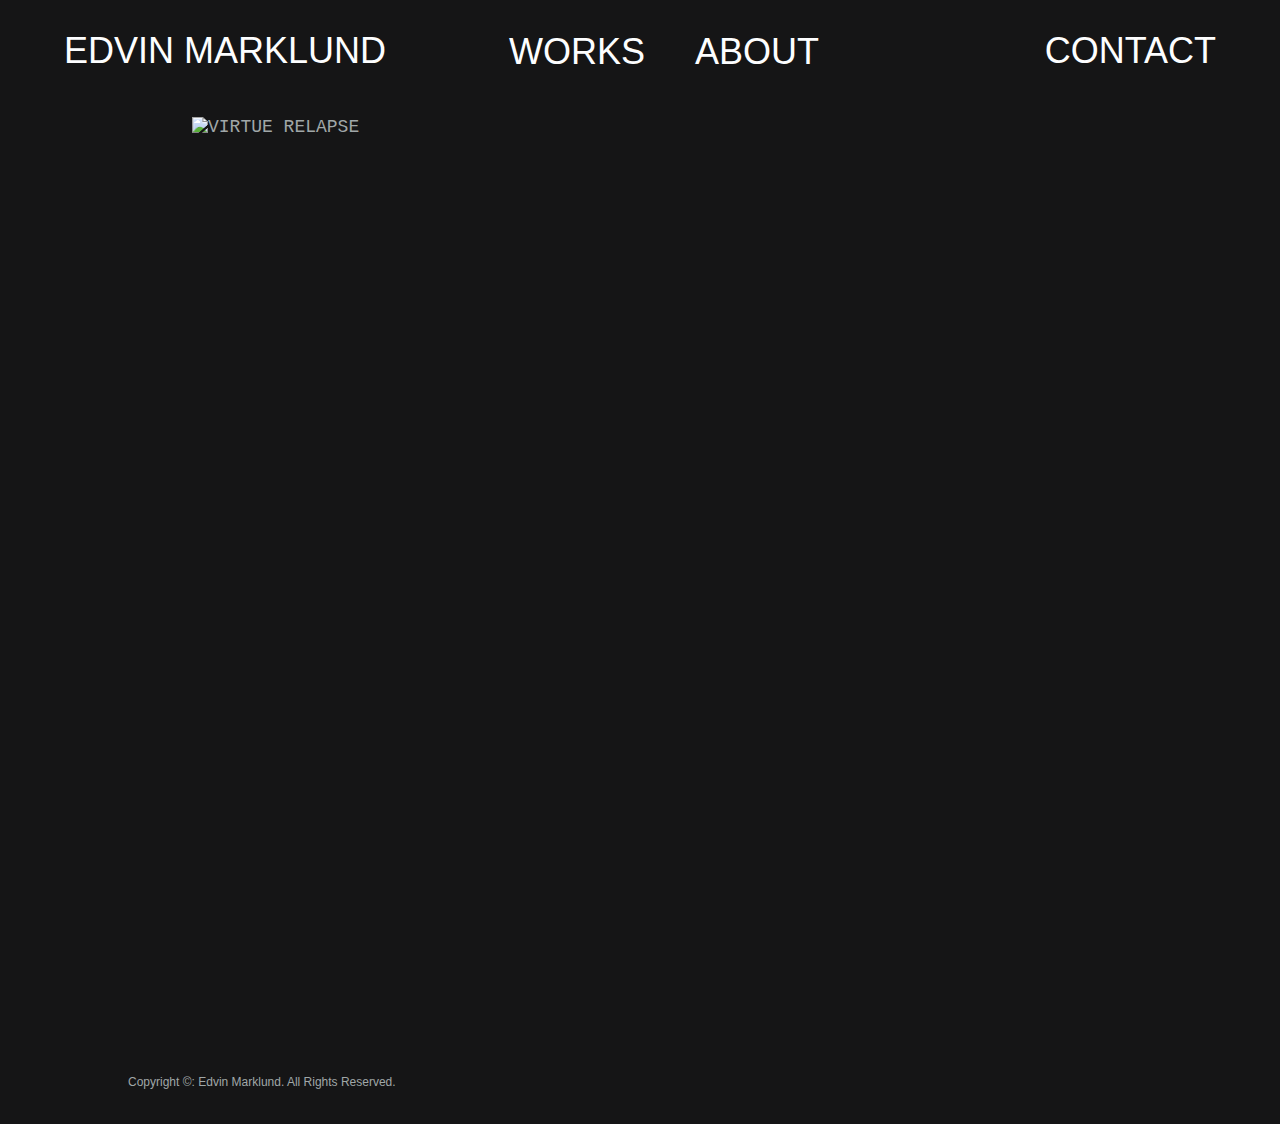
==== index.html @ 0095e6fc "Add files via upload" ====
<!DOCTYPE html>
    <html>
    <head>
    	<meta charset="utf-8">
    	<meta name="viewport" content="width=device-width, initial-scale=1">
    	<title>EDVIN MARKLUND</title>
    	<link rel="stylesheet" href="style.css">
    </head>

    <body>
    	<header>
    		<h1><a href="index.html">EDVIN MARKLUND</a></h1>
    		<nav>
    			<ul class="nav__links">
    				<li><a href="works.html">WORKS</li>
    				<li><a href="about.html">ABOUT</li>
				</ul>
			</nav>
			<h1><a href="contact.html">CONTACT</a></h1>
        </header>




        <div class="wrapper">
        	<img class="img-home" src="img/VRcomp.jpg" alt="VIRTUE RELAPSE">
        </div>

    </body>

    <div id="container1">
    	<div id="main1">
    		
    	</div>
    </div>

    <footer id="footer">
    	<br> Copyright &copy: Edvin Marklund. All Rights Reserved.
    </footer>
</html>
---- style.css ----
*{
  box-sizing: border-box;
  margin: 0;
  padding: 0;
  background-color: #151516
}

li, a {
  font-family: "Helvetica", sans-serif;
  font-weight: 500;
  font-size: 36px;
  color: #fdfeff;
  text-decoration: none;
}

body {
  font-family: monospace, sans-serif;
  font-size: 18px;
  color: #a0a7a8;
  text-decoration: none;
}

footer {
  font-family: Tahoma, sans-serif;
  font-size: 12px;
  color: #a0a7a8;
  text-decoration: none;
}













header {
  display: flex;
  justify-content: space-between;
  align-items: center;
  padding: 30px 5%;
}

a {
  transition: all 0.3s ease 0s;
}

a:hover {
  color: #a0a7a8
}

.nav__links {
  list-style: none;
}

.nav__links li {
  display: inline-block;
  padding: 0px 20px;
}

.nav__links li a {
  transition: all 0.3s ease 0s;
}

.nav__links li a:hover {
  color: #a0a7a8
}















p, footer {
  padding: 5% 10%;
}

#socials {
  transform: skew(15deg, 15deg);
  padding: 4% 10%;
  background: rgba(0,0,0,0.0);
  width: 300px;
  border: 3px solid #73AD21;
}

.img-home {
  display: block;
  margin-left: auto;
  margin-right: auto;
  margin-top: 1%;
  width: 70%;
}


















html, body {
  height: 100%;
}

#container1 {
  min-height: 100%;
}

#main1 {
  overflow: auto;
  padding-top: 40px;
  padding-bottom: 40px;
}

#footer {
  background-color: #151516;
  position: relative;
  height: 40px;
  margin-top: -40px;
  clear: both;

}
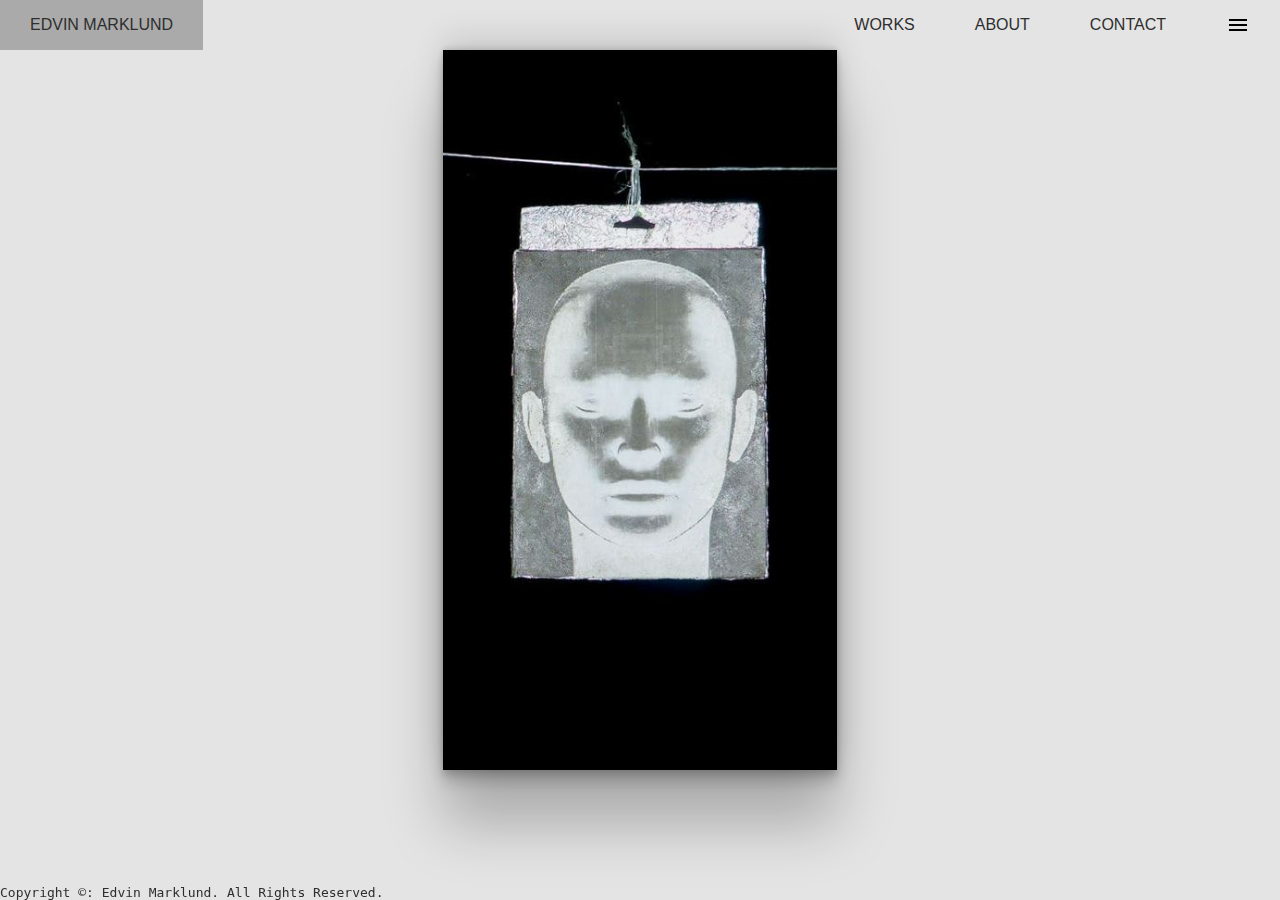
==== commit cc0591fb: "page v2 rebuild" ====
--- a/index.html
+++ b/index.html
@@ -1,40 +1,60 @@
 <!DOCTYPE html>
-    <html>
-    <head>
-    	<meta charset="utf-8">
-    	<meta name="viewport" content="width=device-width, initial-scale=1">
-    	<title>EDVIN MARKLUND</title>
-    	<link rel="stylesheet" href="style.css">
-    </head>
+<html lang="en">
+<head>
+    <meta charset="utf-8">
+    <meta name="viewport" content="width=device-width, initial-scale=1">
+    <title>EDVIN MARKLUND</title>
+    <link rel="stylesheet" href="style.css">
+</head>
+<body>
 
-    <body>
-    	<header>
-    		<h1><a href="index.html">EDVIN MARKLUND</a></h1>
-    		<nav>
-    			<ul class="nav__links">
-    				<li><a href="works.html">WORKS</li>
-    				<li><a href="about.html">ABOUT</li>
-				</ul>
-			</nav>
-			<h1><a href="contact.html">CONTACT</a></h1>
-        </header>
+    <nav>
+        <ul class="sidebar">
+            <li onclick=hideSidebar()><a href="index.html"><svg xmlns="http://www.w3.org/2000/svg" height="24" viewBox="0 -960 960 960" width="24"><path d="m256-200-56-56 224-224-224-224 56-56 224 224 224-224 56 56-224 224 224 224-56 56-224-224-224 224Z"/></svg></a></li>
+            <li><a href="works.html">WORKS</a></li>
+            <li><a href="about.html">ABOUT</a></li>
+            <li><a href="contact.html">CONTACT</a></li>
+        </ul>
+        <ul>
+            <li><a href="index.html">EDVIN MARKLUND</a></li>
+            <li class="hideOnMobile"><a href="works.html">WORKS</a></li>
+            <li class="hideOnMobile"><a href="about.html">ABOUT</a></li>
+            <li class="hideOnMobile"><a href="contact.html">CONTACT</a></li>
+            <li onclick=showSidebar()><a href="#"><svg xmlns="http://www.w3.org/2000/svg" height="24" viewBox="0 -960 960 960" width="24"><path d="M120-240v-80h720v80H120Zm0-200v-80h720v80H120Zm0-200v-80h720v80H120Z"/></svg></a></li>
+        </ul>
+    </nav>
+
+    <script>
+        function showSidebar(){
+            const sidebar = document.querySelector('.sidebar')
+            sidebar.style.display = 'flex'
+        }
+        function hideSidebar(){
+            const sidebar = document.querySelector('.sidebar')
+            sidebar.style.display = 'none' 
+        }       
+    </script>
 
 
 
 
-        <div class="wrapper">
-        	<img class="img-home" src="img/VRcomp.jpg" alt="VIRTUE RELAPSE">
-        </div>
 
-    </body>
 
-    <div id="container1">
-    	<div id="main1">
-    		
-    	</div>
+
+
+
+<img class="responsive" src="img/retCrop.jpg" alt="10">
+
+
+
+
+
+
+    
+</body>
+
+    <div class="footer">
+        <br><p style="text-align: left; font-family: monospace;">Copyright &copy: Edvin Marklund. All Rights Reserved.</p>
     </div>
 
-    <footer id="footer">
-    	<br> Copyright &copy: Edvin Marklund. All Rights Reserved.
-    </footer>
 </html>--- a/style.css
+++ b/style.css
@@ -1,74 +1,78 @@
 *{
-  box-sizing: border-box;
   margin: 0;
   padding: 0;
-  background-color: #151516
 }
 
-li, a {
-  font-family: "Helvetica", sans-serif;
-  font-weight: 500;
-  font-size: 36px;
-  color: #fdfeff;
-  text-decoration: none;
+*{
+  cursor: crosshair;
+}
+a:hover{
+  cursor: none;
 }
 
-body {
-  font-family: monospace, sans-serif;
-  font-size: 18px;
-  color: #a0a7a8;
+body{
+  min-height: 100vh;
+  background-color: #e4e4e4;
+  font-family: Helvetica, sans-serif;
+}
+nav{
+  background-color: #e4e4e4;
+}
+nav ul{
+  width: 100%;
+  list-style: none;
+  display: flex;
+  justify-content: flex-end;
+  align-items: center;
+}
+nav li{
+  height: 50px;
+}
+nav a{
+  height: 100%;
+  padding: 0 30px;
   text-decoration: none;
+  display: flex;
+  align-items: center;
+  color: #2e2e2e;
 }
-
-footer {
-  font-family: Tahoma, sans-serif;
-  font-size: 12px;
-  color: #a0a7a8;
-  text-decoration: none;
+nav a:hover{
+  background-color: #aaaaaa;
+  transition: 0.15s ease 0s;
 }
-
-
-
-
-
-
-
-
-
-
-
-
-
-header {
-  display: flex;
-  justify-content: space-between;
-  align-items: center;
-  padding: 30px 5%;
+nav li:first-child{
+  margin-right: auto;
 }
-
-a {
-  transition: all 0.3s ease 0s;
+.sidebar{
+  position: fixed;
+  top: 0;
+  right: 0;
+  height: 100vh;
+  width: 250px;
+  z-index: 999;
+  background-color: rgba(228, 228, 228, 0.6);
+  backdrop-filter: blur(10px);
+  box-shadow: -10px 0 10px rgba(0, 0, 0, 0.1);
+  display: none;
+  flex-direction: column;
+  align-items: flex-start;
+  justify-content: flex-start;
 }
-
-a:hover {
-  color: #a0a7a8
+.sidebarli{
+  width: 100%;
 }
-
-.nav__links {
-  list-style: none;
+.sidebar a{
+  width: 100%;
 }
-
-.nav__links li {
-  display: inline-block;
-  padding: 0px 20px;
+@media(max-width: 605px){
+  .hideOnMobile{
+    display: none;
+  }
 }
-
-.nav__links li a {
-  transition: all 0.3s ease 0s;
-}
-
-.nav__links li a:hover {
-  color: #a0a7a8
+@media(max-width: 430px){
+  .sidebar{
+    width: 100%;
+  }
 }
 
 
@@ -85,24 +89,21 @@
 
 
 
-p, footer {
-  padding: 5% 10%;
+p{
+  color: #2e2e2e;
 }
 
-#socials {
-  transform: skew(15deg, 15deg);
-  padding: 4% 10%;
-  background: rgba(0,0,0,0.0);
-  width: 300px;
-  border: 3px solid #73AD21;
+a{
+  text-decoration: none;
 }
-
-.img-home {
-  display: block;
-  margin-left: auto;
-  margin-right: auto;
-  margin-top: 1%;
-  width: 70%;
+.footer {
+   position: fixed;
+   left: 0;
+   bottom: 0;
+   width: 100%;
+   background-color: rgba(0, 0, 0, 0);
+   color: 2e2e2e;
+   text-align: center;
 }
 
 
@@ -118,29 +119,50 @@
 
 
 
+.responsive {
+  margin: auto;
+  display: block;
+  height: 80vh;
+  box-shadow: rgba(0, 0, 0, 0.25) 0px 54px 55px, rgba(0, 0, 0, 0.12) 0px -12px 30px, rgba(0, 0, 0, 0.12) 0px 4px 6px, rgba(0, 0, 0, 0.17) 0px 12px 13px, rgba(0, 0, 0, 0.09) 0px -3px 5px;
+}
 
 
 
 
-html, body {
-  height: 100%;
+#bio{
+  padding: 8% 8%;
+  margin: auto;
+  margin-top: 8%;
+  max-width: 500px;
+  border: 3px solid #aaaaaa;
 }
 
-#container1 {
-  min-height: 100%;
+#insta {
+  scale: 200%;
+  transform: rotate(deg);
+  width: 94px;
+  margin-left: 20%;
+  margin-top: 1%;
+  border: 2px solid #aaaaaa;
+  overflow: hidden;
+  box-shadow: rgba(0, 0, 0, 0.35) 0px 5px 15px;
+}
+#yutub {
+  scale: 150%;
+  transform: rotate(deg);
+  width: 77px;
+  margin-left: 50%;
+  margin-top: 6%;
+  border: 2px solid #aaaaaa;
+  overflow: hidden;
+  box-shadow: rgba(0, 0, 0, 0.35) 0px 5px 15px;
 }
 
-#main1 {
-  overflow: auto;
-  padding-top: 40px;
-  padding-bottom: 40px;
+#insta:hover{
+  background-color: #2e2e2e;
+  transition: 0.15s ease 0s;
 }
-
-#footer {
-  background-color: #151516;
-  position: relative;
-  height: 40px;
-  margin-top: -40px;
-  clear: both;
-
+#yutub:hover{
+  background-color: #2e2e2e;
+  transition: 0.15s ease 0s;
 }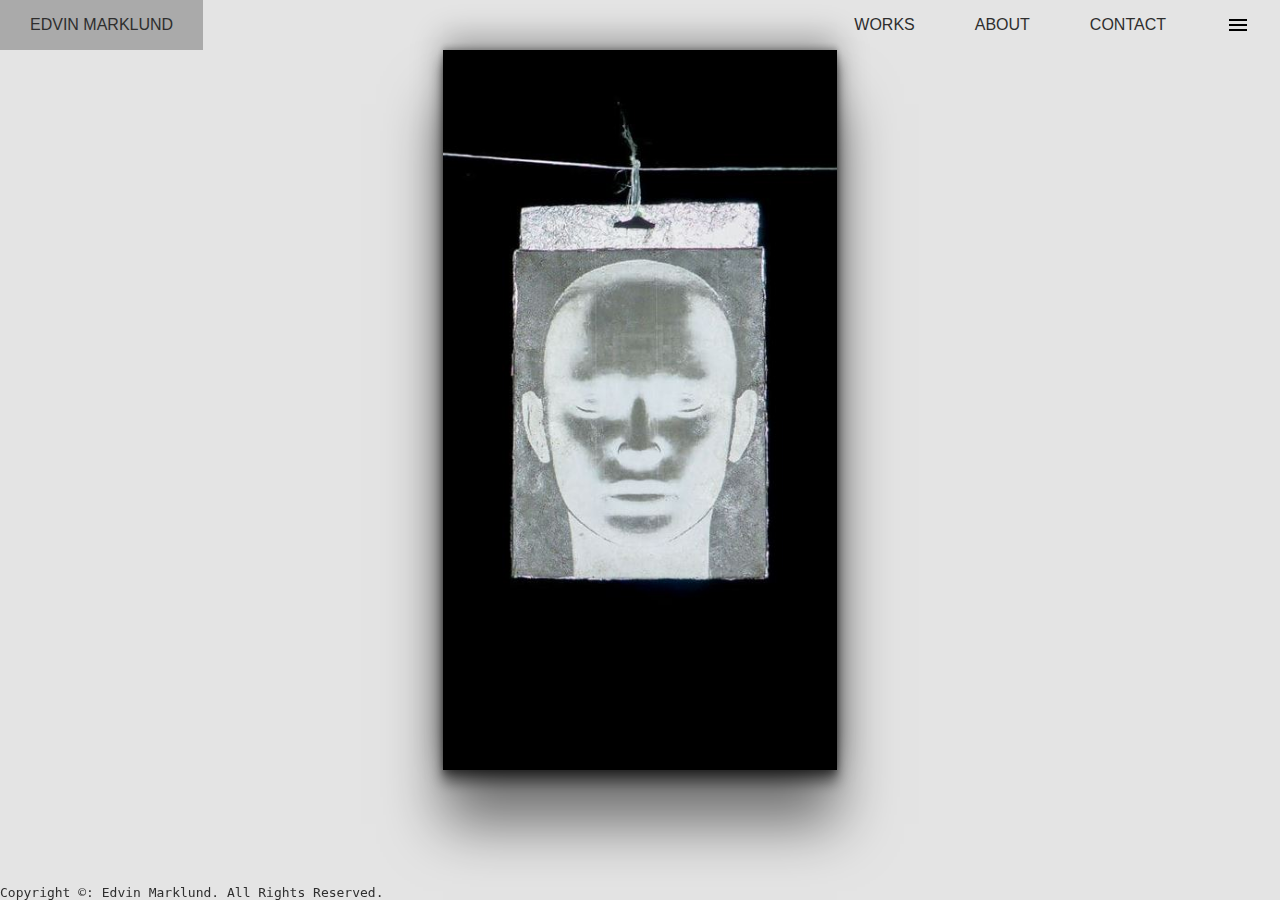
==== commit 220b6075: "v3" ====
--- a/index.html
+++ b/index.html
@@ -4,9 +4,13 @@
     <meta charset="utf-8">
     <meta name="viewport" content="width=device-width, initial-scale=1">
     <title>EDVIN MARKLUND</title>
+    <link rel="icon" type="image/x-icon" href="icons/favicon.ico">
     <link rel="stylesheet" href="style.css">
 </head>
 <body>
+
+
+
 
     <nav>
         <ul class="sidebar">
@@ -16,7 +20,7 @@
             <li><a href="contact.html">CONTACT</a></li>
         </ul>
         <ul>
-            <li><a href="index.html">EDVIN MARKLUND</a></li>
+            <li><a href="index.html" id="edvmar">EDVIN MARKLUND</a></li>
             <li class="hideOnMobile"><a href="works.html">WORKS</a></li>
             <li class="hideOnMobile"><a href="about.html">ABOUT</a></li>
             <li class="hideOnMobile"><a href="contact.html">CONTACT</a></li>
@@ -41,10 +45,7 @@
 
 
 
-
-
 <img class="responsive" src="img/retCrop.jpg" alt="10">
-
 
 
 
--- a/style.css
+++ b/style.css
@@ -4,11 +4,13 @@
 }
 
 *{
+  cursor: url('icons/cursor1.cur'),crosshair;
+}
+a:hover{
   cursor: crosshair;
 }
-a:hover{
-  cursor: none;
-}
+
+
 
 body{
   min-height: 100vh;
@@ -88,7 +90,6 @@
 
 
 
-
 p{
   color: #2e2e2e;
 }
@@ -116,16 +117,13 @@
 
 
 
-
-
-
+/*home page content*/
 .responsive {
   margin: auto;
   display: block;
   height: 80vh;
-  box-shadow: rgba(0, 0, 0, 0.25) 0px 54px 55px, rgba(0, 0, 0, 0.12) 0px -12px 30px, rgba(0, 0, 0, 0.12) 0px 4px 6px, rgba(0, 0, 0, 0.17) 0px 12px 13px, rgba(0, 0, 0, 0.09) 0px -3px 5px;
-}
-
+  box-shadow: rgba(0, 0, 0, 0.5) 0px 54px 55px, rgba(0, 0, 0, 0.3) 0px -12px 30px, rgba(0, 0, 0, 0.3) 0px 4px 6px, rgba(0, 0, 0, 0.5) 0px 12px 13px, rgba(0, 0, 0, 0.2) 0px -3px 5px;
+}
 
 
 
@@ -134,7 +132,7 @@
   margin: auto;
   margin-top: 8%;
   max-width: 500px;
-  border: 3px solid #aaaaaa;
+  border: 0px solid #aaaaaa;
 }
 
 #insta {
@@ -143,9 +141,8 @@
   width: 94px;
   margin-left: 20%;
   margin-top: 1%;
-  border: 2px solid #aaaaaa;
   overflow: hidden;
-  box-shadow: rgba(0, 0, 0, 0.35) 0px 5px 15px;
+  text-shadow: 0px 0px 2px #aaaaaa;
 }
 #yutub {
   scale: 150%;
@@ -153,9 +150,8 @@
   width: 77px;
   margin-left: 50%;
   margin-top: 6%;
-  border: 2px solid #aaaaaa;
   overflow: hidden;
-  box-shadow: rgba(0, 0, 0, 0.35) 0px 5px 15px;
+  text-shadow: 0px 0px 2px #aaaaaa;
 }
 
 #insta:hover{
@@ -165,4 +161,218 @@
 #yutub:hover{
   background-color: #2e2e2e;
   transition: 0.15s ease 0s;
-}+}
+
+
+
+
+
+
+
+
+
+
+
+
+
+
+
+
+
+
+
+
+
+
+
+
+
+
+
+
+#edvmar{
+  animation: vertical-shaking 0.1s infinite;
+}
+
+@keyframes vertical-shaking {
+  0% { transform: translateY(0) }
+  25% { transform: translateY(1px) }
+  50% { transform: translateY(-1px) }
+  75% { transform: translateY(1px) }
+  100% { transform: translateY(0) }
+}
+
+
+
+
+
+
+
+
+
+
+
+
+
+
+
+
+
+
+
+
+
+
+
+
+
+
+
+input[type=text], select, textarea {
+  width: 100%; 
+  padding: 12px; 
+  border: 0px solid #ccc; 
+  box-shadow: rgba(99, 99, 99, 0.2) 0px 2px 8px 0px;
+  box-sizing: border-box; 
+  margin-top: 6px; 
+  margin-bottom: 16px; 
+  resize: vertical 
+}
+
+
+input[type=submit] {
+  background-color: #aaaaaa;
+  color: white;
+  padding: 12px 20px;
+  border: none;
+  cursor: pointer;
+}
+
+input[type=submit]:hover {
+  background-color: #2e2e2e;
+}
+
+.container {
+  background-color: #e4e4e4;
+  padding: 20px;
+}
+
+
+
+
+
+
+
+
+
+
+
+
+
+
+
+
+
+
+
+
+
+
+
+
+
+
+
+* {box-sizing:border-box}
+
+/* Slideshow container */
+.slideshow-container {
+  width: 90%;
+  box-shadow: rgba(0, 0, 0, 0.5) 0px 54px 55px, rgba(0, 0, 0, 0.3) 0px -12px 30px, rgba(0, 0, 0, 0.3) 0px 4px 6px, rgba(0, 0, 0, 0.5) 0px 12px 13px, rgba(0, 0, 0, 0.2) 0px -3px 5px;
+  position: relative;
+  margin: auto;
+}
+
+/* Hide the images by default */
+.mySlides {
+  display: none;
+}
+
+/* Next & previous buttons */
+.prev, .next {
+  cursor: pointer;
+  position: absolute;
+  top: 50%;
+  width: auto;
+  margin-top: -22px;
+  padding: 16px;
+  color: white;
+  font-weight: bold;
+  font-size: 18px;
+  transition: 0.6s ease;
+  border-radius: 0 3px 3px 0;
+  user-select: none;
+}
+
+/* Position the "next button" to the right */
+.next {
+  right: 0;
+  border-radius: 3px 0 0 3px;
+}
+
+/* On hover, add a black background color with a little bit see-through */
+.prev:hover, .next:hover {
+  background-color: rgba(0,0,0,0.8);
+}
+
+/* Caption text */
+.text {
+  color: #f2f2f2;
+  font-size: 15px;
+  padding: 8px 12px;
+  position: absolute;
+  bottom: 8px;
+  width: 100%;
+  text-align: center;
+}
+
+/* Number text (1/3 etc) */
+.numbertext {
+  color: #f2f2f2;
+  font-size: 12px;
+  padding: 8px 12px;
+  position: absolute;
+  top: 0;
+}
+
+/* The dots/bullets/indicators */
+.dot {
+  cursor: pointer;
+  height: 15px;
+  width: 15px;
+  margin: 0 2px;
+  background-color: #bbb;
+  border-radius: 50%;
+  display: inline-block;
+  transition: background-color 0.6s ease;
+}
+
+.active, .dot:hover {
+  background-color: #717171;
+}
+
+/* Fading animation */
+.fade {
+  animation-name: fade;
+  animation-duration: 0.5s;
+}
+
+@keyframes fade {
+  from {opacity: .4}
+  to {opacity: 1}
+}
+
+
+
+
+
